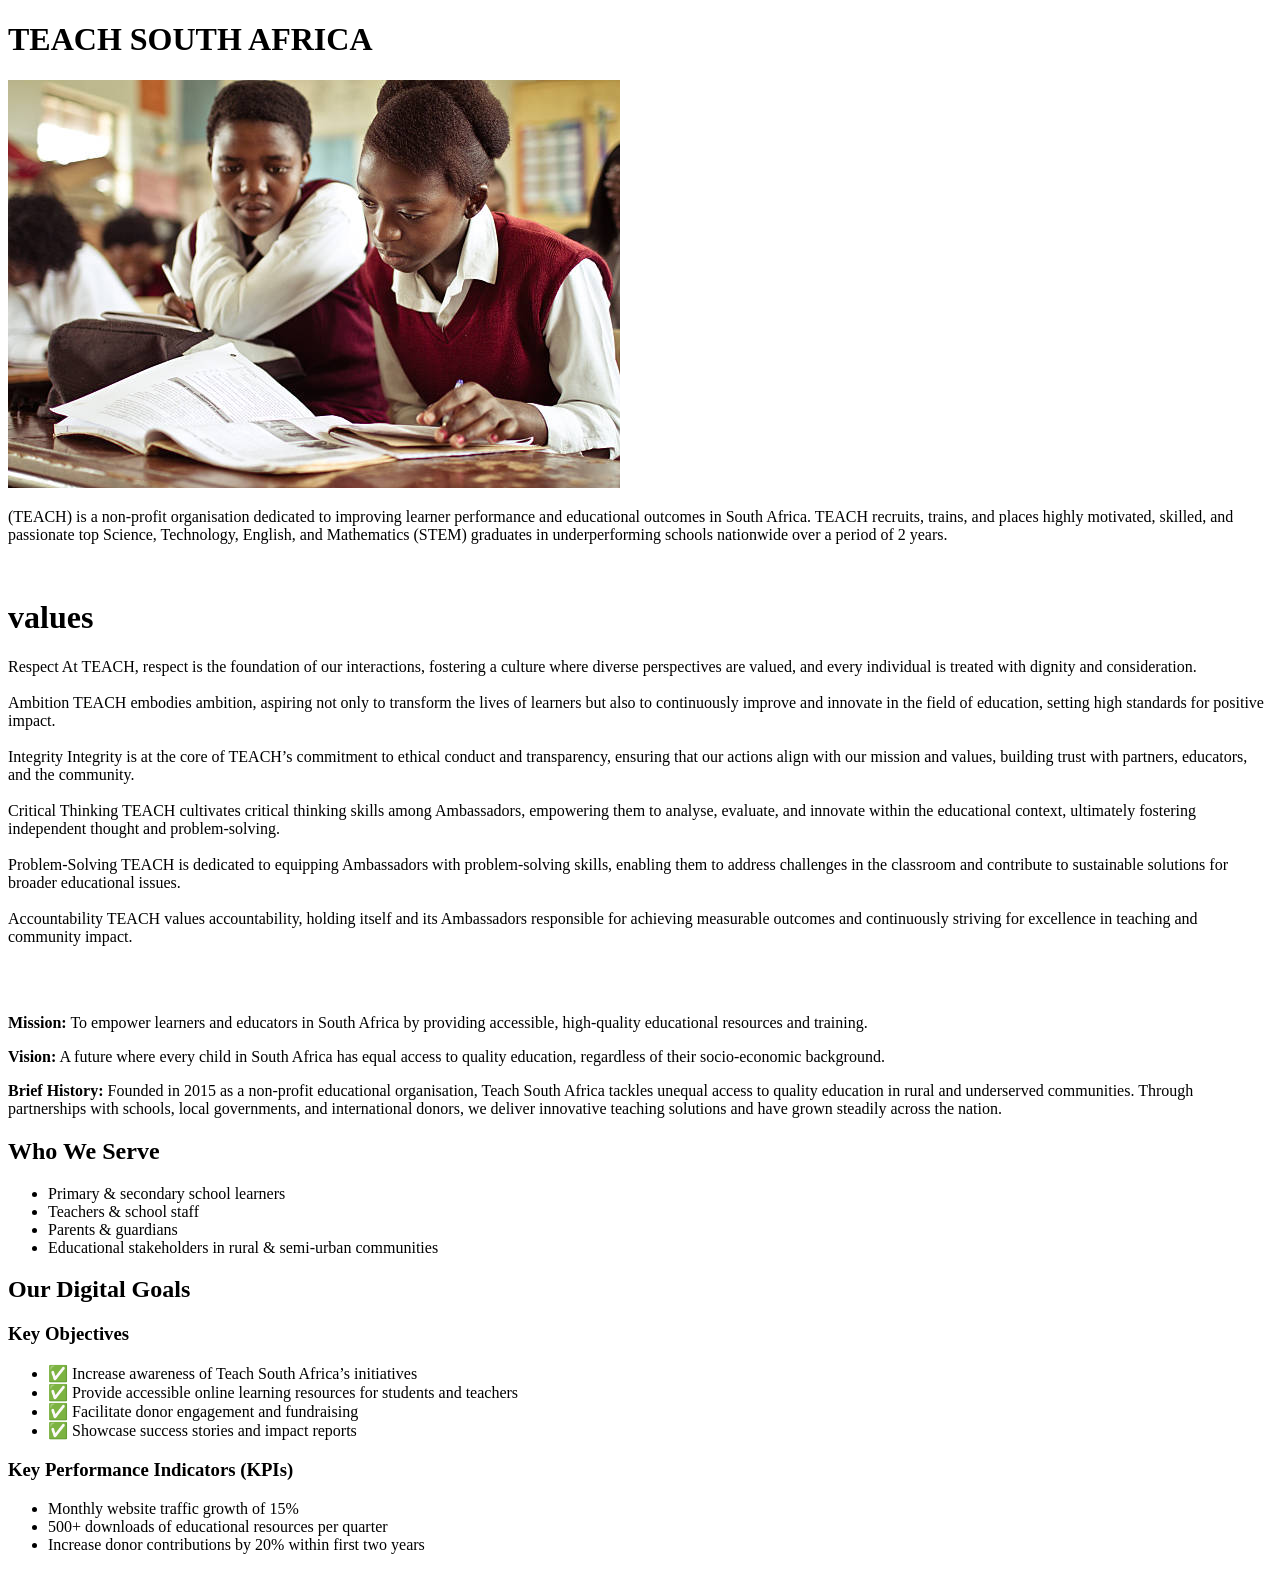
==== Teach SA/about.html @ 32f4208b "Initial commit" ====
<!DOCTYPE html>
<html lang="en">
<head>
    <meta charset="UTF-8">
    <meta name="viewport" content="width=device-width, initial-scale=1.0">
    <title>Document</title>
</head>
<body>
    

<h1>TEACH SOUTH AFRICA</h1>
<img src="image4.jpg" alt="Teach SA">
<p>  
(TEACH) is a non-profit organisation dedicated to improving learner performance and educational outcomes in South Africa. TEACH recruits, trains, and places highly motivated, skilled, and passionate top Science, Technology, English, and Mathematics (STEM) graduates in underperforming schools nationwide over a period of 2 years.</p>

<br>
<h1>values</h1>
<p>Respect
At TEACH, respect is the foundation of our interactions, fostering a culture where diverse perspectives are valued, and every individual is treated with dignity and consideration.
<br>
<br>
Ambition
TEACH embodies ambition, aspiring not only to transform the lives of learners but also to continuously improve and innovate in the field of education, setting high standards for positive impact.
<br>
<br>

Integrity
Integrity is at the core of TEACH’s commitment to ethical conduct and transparency, ensuring that our actions align with our mission and values, building trust with partners, educators, and the community.
<br>
<br>
Critical Thinking
TEACH cultivates critical thinking skills among Ambassadors, empowering them to analyse, evaluate, and innovate within the educational context, ultimately fostering independent thought and problem-solving.
<br>
<br>
Problem-Solving
TEACH is dedicated to equipping Ambassadors with problem-solving skills, enabling them to address challenges in the classroom and contribute to sustainable solutions for broader educational issues.
<br>
<br>
Accountability
TEACH values accountability, holding itself and its Ambassadors responsible for achieving measurable outcomes and continuously striving for excellence in teaching and community impact.</p>
<br>
<br>

  <!-- ================= MAIN CONTENT: ORGANISATION OVERVIEW + GOALS ================= -->
    <main>
        <!-- Hero / mission statement block -->
        <section>
            
            <p><strong>Mission:</strong> To empower learners and educators in South Africa by providing accessible, high-quality educational resources and training.</p>
            <p><strong>Vision:</strong> A future where every child in South Africa has equal access to quality education, regardless of their socio-economic background.</p>
            <p><strong>Brief History:</strong> Founded in 2015 as a non-profit educational organisation, Teach South Africa tackles unequal access to quality education in rural and underserved communities. Through partnerships with schools, local governments, and international donors, we deliver innovative teaching solutions and have grown steadily across the nation.</p>
        </section>

        <!-- Target Audience & Highlights -->
        <section>
            <h2>Who We Serve</h2>
            <ul>
                <li> Primary & secondary school learners</li>
                <li> Teachers & school staff</li>
                <li> Parents & guardians</li>
                <li> Educational stakeholders in rural & semi-urban communities</li>
            </ul>
        </section>

        <!-- Website Goals & KPIs (from brief) -->
        <section>
            <h2>Our Digital Goals</h2>
            <article>
                <h3>Key Objectives</h3>
                <ul>
                    <li>✅ Increase awareness of Teach South Africa’s initiatives</li>
                    <li>✅ Provide accessible online learning resources for students and teachers</li>
                    <li>✅ Facilitate donor engagement and fundraising</li>
                    <li>✅ Showcase success stories and impact reports</li>
                </ul>
            </article>
            <article>
                <h3>Key Performance Indicators (KPIs)</h3>
                <ul>
                    <li> Monthly website traffic growth of 15%</li>
                    <li> 500+ downloads of educational resources per quarter</li>
                    <li> Increase donor contributions by 20% within first two years</li>
                </ul>
            </article>
        </section>

</body>
</html>
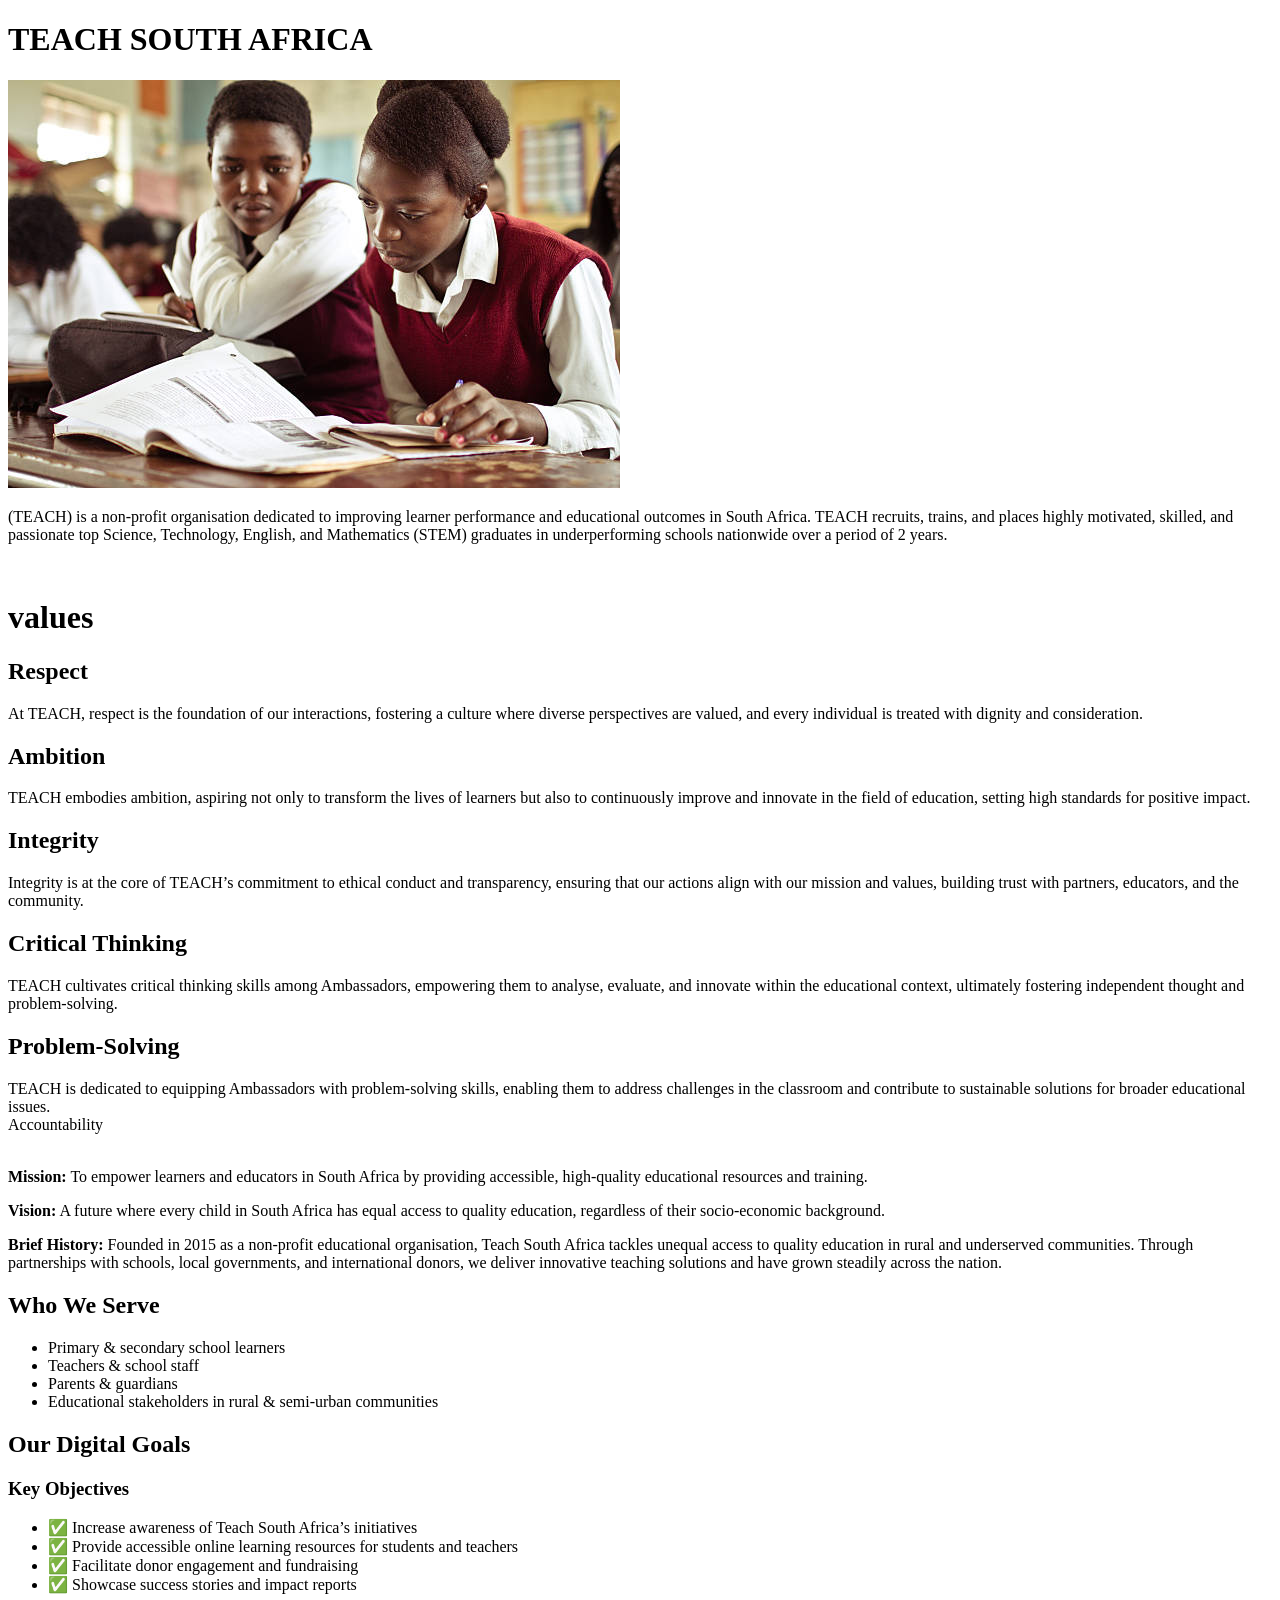
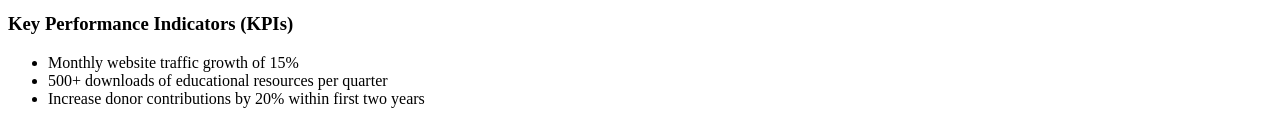
==== commit 990c0ef1: "add css styling" ====
--- a/Teach SA/about.html
+++ b/Teach SA/about.html
@@ -15,28 +15,28 @@
 
 <br>
 <h1>values</h1>
-<p>Respect
+<p><h2>Respect</h2>
 At TEACH, respect is the foundation of our interactions, fostering a culture where diverse perspectives are valued, and every individual is treated with dignity and consideration.
 <br>
-<br>
-Ambition
+
+<h2>Ambition</h2>
 TEACH embodies ambition, aspiring not only to transform the lives of learners but also to continuously improve and innovate in the field of education, setting high standards for positive impact.
 <br>
+
+
+<h2>Integrity</h2>
+Integrity is at the core of TEACH’s commitment to ethical conduct and transparency, ensuring that our actions align with our mission and values, building trust with partners, educators, and the community.
 <br>
 
-Integrity
-Integrity is at the core of TEACH’s commitment to ethical conduct and transparency, ensuring that our actions align with our mission and values, building trust with partners, educators, and the community.
-<br>
-<br>
-Critical Thinking
+<h2>Critical Thinking</h2>
 TEACH cultivates critical thinking skills among Ambassadors, empowering them to analyse, evaluate, and innovate within the educational context, ultimately fostering independent thought and problem-solving.
 <br>
-<br>
-Problem-Solving
+
+<h2>Problem-Solving</h2>
 TEACH is dedicated to equipping Ambassadors with problem-solving skills, enabling them to address challenges in the classroom and contribute to sustainable solutions for broader educational issues.
 <br>
-<br>
-Accountability
+
+Accountability</
 TEACH values accountability, holding itself and its Ambassadors responsible for achieving measurable outcomes and continuously striving for excellence in teaching and community impact.</p>
 <br>
 <br>
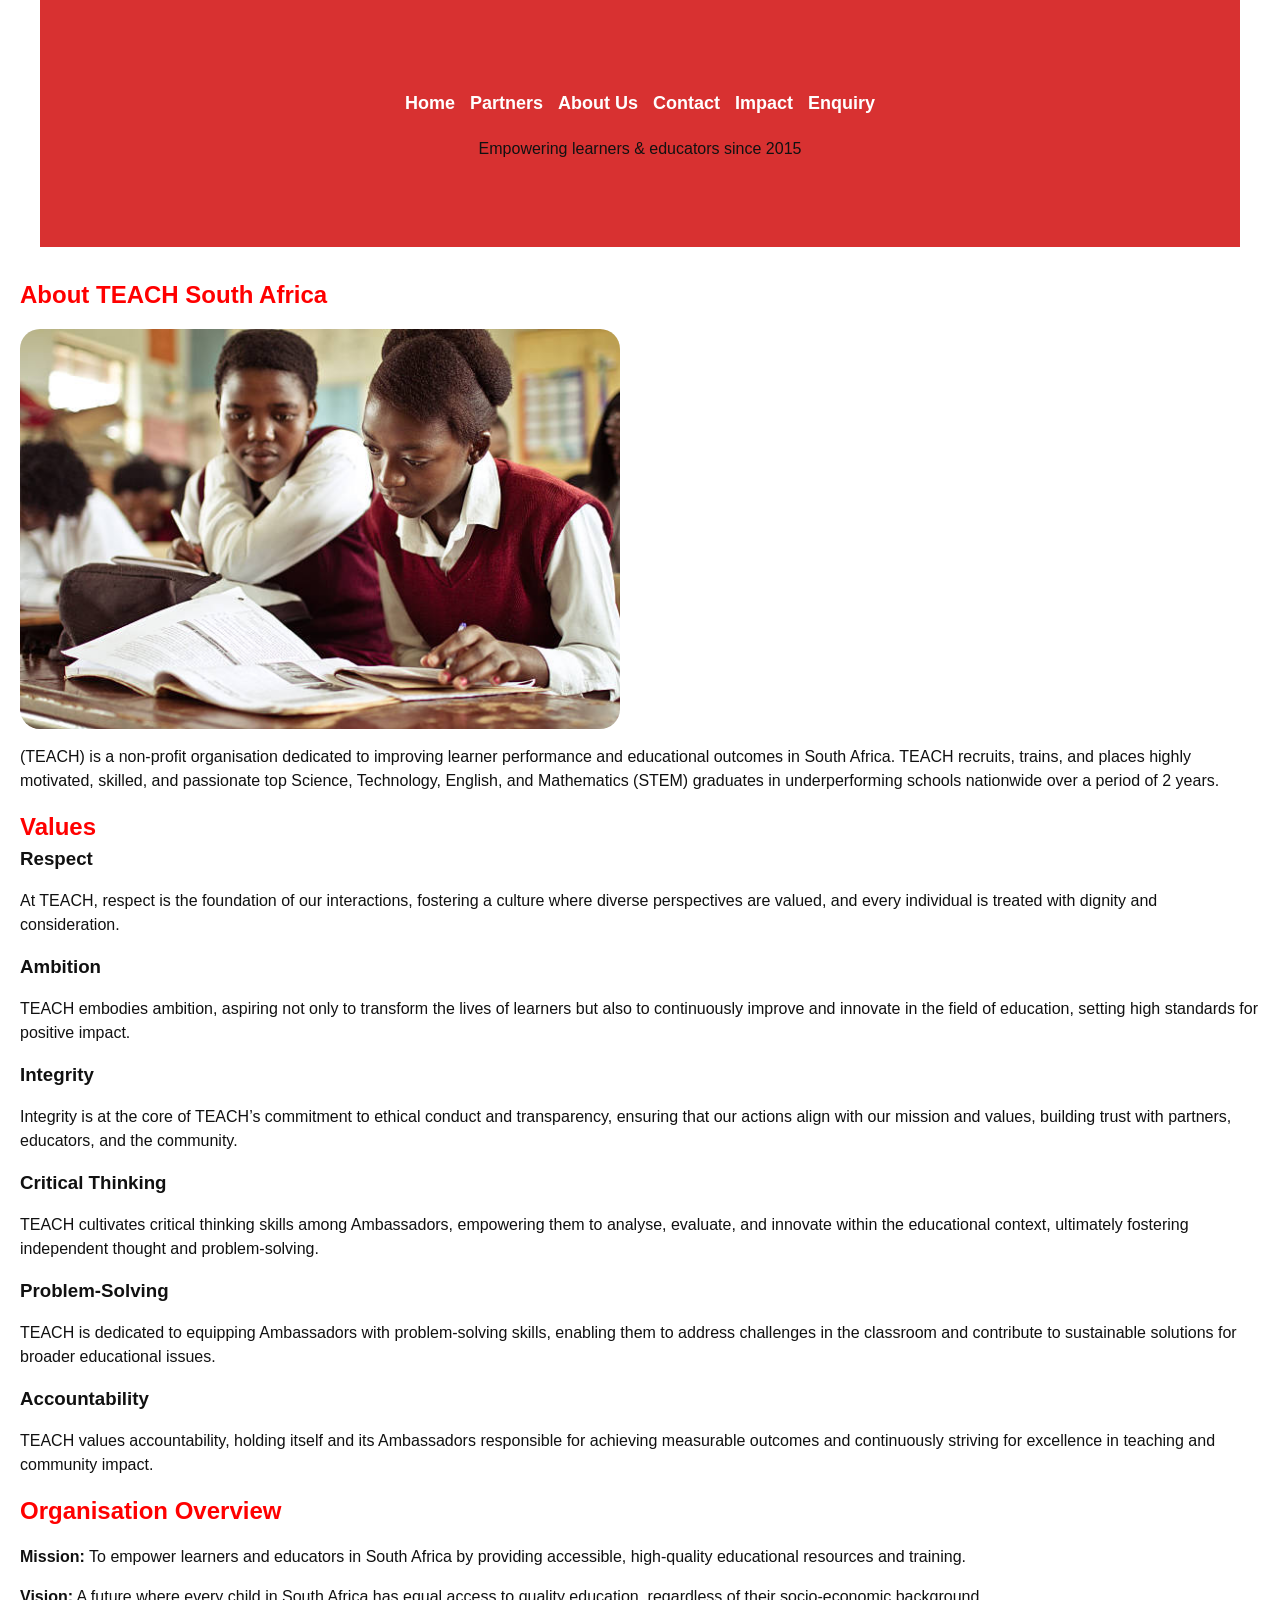
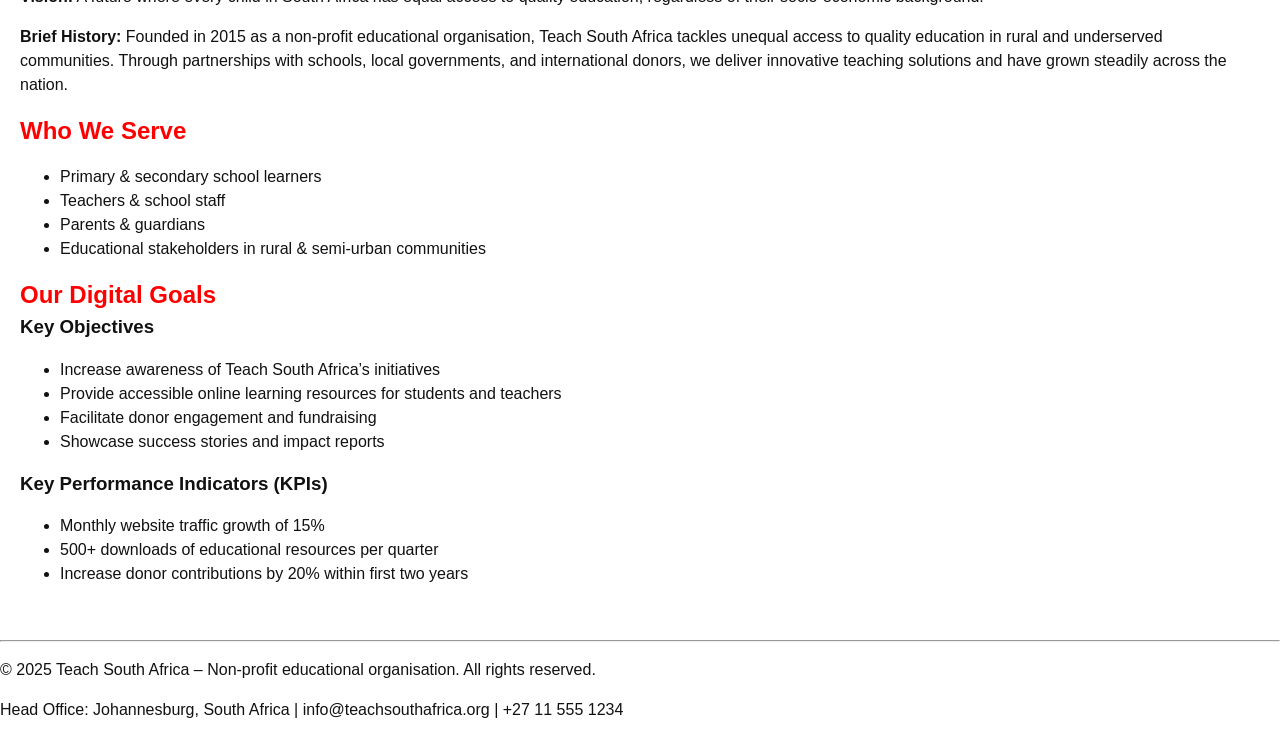
==== commit 1fbe9258: "Make Teach SA responsive (mobile-first header/nav, fluid images)" ====
--- a/Teach SA/about.html
+++ b/Teach SA/about.html
@@ -3,86 +3,102 @@
 <head>
     <meta charset="UTF-8">
     <meta name="viewport" content="width=device-width, initial-scale=1.0">
-    <title>Document</title>
+    <title>Teach South Africa | About</title>
+    <link rel="stylesheet" href="style.css">
 </head>
 <body>
-    
+    <header>
+        
+        <nav>
+            <ul>
+                <li><a href="index.html">Home</a></li>
+                <li><a href="partners.html">Partners</a></li>
+                <li><a href="about.html">About Us</a></li>
+                <li><a href="contact.html">Contact</a></li>
+                <li><a href="impact.html">Impact</a></li>
+                <li><a href="enquiry.html">Enquiry</a></li>
+            </ul>
+        </nav>
+        <p>Empowering learners & educators since 2015</p>
+    </header>
 
-<h1>TEACH SOUTH AFRICA</h1>
-<img src="image4.jpg" alt="Teach SA">
-<p>  
-(TEACH) is a non-profit organisation dedicated to improving learner performance and educational outcomes in South Africa. TEACH recruits, trains, and places highly motivated, skilled, and passionate top Science, Technology, English, and Mathematics (STEM) graduates in underperforming schools nationwide over a period of 2 years.</p>
+    <div class="main-content">
+        <h2>About TEACH South Africa</h2>
 
-<br>
-<h1>values</h1>
-<p><h2>Respect</h2>
-At TEACH, respect is the foundation of our interactions, fostering a culture where diverse perspectives are valued, and every individual is treated with dignity and consideration.
-<br>
+        <img src="image4.jpg" alt="Teach SA" style="width:100%; max-width:600px; border-radius:20px; margin: 16px 0; display:block;">
 
-<h2>Ambition</h2>
-TEACH embodies ambition, aspiring not only to transform the lives of learners but also to continuously improve and innovate in the field of education, setting high standards for positive impact.
-<br>
+        <p>
+            (TEACH) is a non-profit organisation dedicated to improving learner performance and educational outcomes in South Africa. TEACH recruits, trains, and places highly motivated, skilled, and passionate top Science, Technology, English, and Mathematics (STEM) graduates in underperforming schools nationwide over a period of 2 years.
+        </p>
 
+        <h2>Values</h2>
+        <section>
+            <h3>Respect</h3>
+            <p>At TEACH, respect is the foundation of our interactions, fostering a culture where diverse perspectives are valued, and every individual is treated with dignity and consideration.</p>
 
-<h2>Integrity</h2>
-Integrity is at the core of TEACH’s commitment to ethical conduct and transparency, ensuring that our actions align with our mission and values, building trust with partners, educators, and the community.
-<br>
+            <h3>Ambition</h3>
+            <p>TEACH embodies ambition, aspiring not only to transform the lives of learners but also to continuously improve and innovate in the field of education, setting high standards for positive impact.</p>
 
-<h2>Critical Thinking</h2>
-TEACH cultivates critical thinking skills among Ambassadors, empowering them to analyse, evaluate, and innovate within the educational context, ultimately fostering independent thought and problem-solving.
-<br>
+            <h3>Integrity</h3>
+            <p>Integrity is at the core of TEACH’s commitment to ethical conduct and transparency, ensuring that our actions align with our mission and values, building trust with partners, educators, and the community.</p>
 
-<h2>Problem-Solving</h2>
-TEACH is dedicated to equipping Ambassadors with problem-solving skills, enabling them to address challenges in the classroom and contribute to sustainable solutions for broader educational issues.
-<br>
+            <h3>Critical Thinking</h3>
+            <p>TEACH cultivates critical thinking skills among Ambassadors, empowering them to analyse, evaluate, and innovate within the educational context, ultimately fostering independent thought and problem-solving.</p>
 
-Accountability</
-TEACH values accountability, holding itself and its Ambassadors responsible for achieving measurable outcomes and continuously striving for excellence in teaching and community impact.</p>
-<br>
-<br>
+            <h3>Problem-Solving</h3>
+            <p>TEACH is dedicated to equipping Ambassadors with problem-solving skills, enabling them to address challenges in the classroom and contribute to sustainable solutions for broader educational issues.</p>
 
-  <!-- ================= MAIN CONTENT: ORGANISATION OVERVIEW + GOALS ================= -->
-    <main>
-        <!-- Hero / mission statement block -->
-        <section>
-            
-            <p><strong>Mission:</strong> To empower learners and educators in South Africa by providing accessible, high-quality educational resources and training.</p>
-            <p><strong>Vision:</strong> A future where every child in South Africa has equal access to quality education, regardless of their socio-economic background.</p>
-            <p><strong>Brief History:</strong> Founded in 2015 as a non-profit educational organisation, Teach South Africa tackles unequal access to quality education in rural and underserved communities. Through partnerships with schools, local governments, and international donors, we deliver innovative teaching solutions and have grown steadily across the nation.</p>
+            <h3>Accountability</h3>
+            <p>TEACH values accountability, holding itself and its Ambassadors responsible for achieving measurable outcomes and continuously striving for excellence in teaching and community impact.</p>
         </section>
 
-        <!-- Target Audience & Highlights -->
-        <section>
-            <h2>Who We Serve</h2>
-            <ul>
-                <li> Primary & secondary school learners</li>
-                <li> Teachers & school staff</li>
-                <li> Parents & guardians</li>
-                <li> Educational stakeholders in rural & semi-urban communities</li>
-            </ul>
-        </section>
+        <main>
+            <section>
+                <h2>Organisation Overview</h2>
+                <p><strong>Mission:</strong> To empower learners and educators in South Africa by providing accessible, high-quality educational resources and training.</p>
+                <p><strong>Vision:</strong> A future where every child in South Africa has equal access to quality education, regardless of their socio-economic background.</p>
+                <p><strong>Brief History:</strong> Founded in 2015 as a non-profit educational organisation, Teach South Africa tackles unequal access to quality education in rural and underserved communities. Through partnerships with schools, local governments, and international donors, we deliver innovative teaching solutions and have grown steadily across the nation.</p>
+            </section>
 
-        <!-- Website Goals & KPIs (from brief) -->
-        <section>
-            <h2>Our Digital Goals</h2>
-            <article>
-                <h3>Key Objectives</h3>
+            <section>
+                <h2>Who We Serve</h2>
                 <ul>
-                    <li>✅ Increase awareness of Teach South Africa’s initiatives</li>
-                    <li>✅ Provide accessible online learning resources for students and teachers</li>
-                    <li>✅ Facilitate donor engagement and fundraising</li>
-                    <li>✅ Showcase success stories and impact reports</li>
+                    <li>Primary & secondary school learners</li>
+                    <li>Teachers & school staff</li>
+                    <li>Parents & guardians</li>
+                    <li>Educational stakeholders in rural & semi-urban communities</li>
                 </ul>
-            </article>
-            <article>
-                <h3>Key Performance Indicators (KPIs)</h3>
-                <ul>
-                    <li> Monthly website traffic growth of 15%</li>
-                    <li> 500+ downloads of educational resources per quarter</li>
-                    <li> Increase donor contributions by 20% within first two years</li>
-                </ul>
-            </article>
-        </section>
+            </section>
 
+            <section>
+                <h2>Our Digital Goals</h2>
+                <article>
+                    <h3>Key Objectives</h3>
+                    <ul>
+                        <li> Increase awareness of Teach South Africa’s initiatives</li>
+                        <li> Provide accessible online learning resources for students and teachers</li>
+                        <li> Facilitate donor engagement and fundraising</li>
+                        <li> Showcase success stories and impact reports</li>
+                    </ul>
+                </article>
+
+                <article>
+                    <h3>Key Performance Indicators (KPIs)</h3>
+                    <ul>
+                        <li>Monthly website traffic growth of 15%</li>
+                        <li>500+ downloads of educational resources per quarter</li>
+                        <li>Increase donor contributions by 20% within first two years</li>
+                    </ul>
+                </article>
+            </section>
+        </main>
+    </div>
+<footer>
+        <hr>
+        <p>&copy; 2025 Teach South Africa – Non-profit educational organisation. All rights reserved.</p>
+        <p> Head Office: Johannesburg, South Africa |  info@teachsouthafrica.org |  +27 11 555 1234</p>
+        
+    </footer>
 </body>
-</html>+</html>
+
--- a/Teach SA/style.css
+++ b/Teach SA/style.css
@@ -0,0 +1,171 @@
+
+/* =============== Base / Mobile-first =============== */
+* { box-sizing: border-box; }
+
+body {
+  margin: 0;
+  padding: 0;
+  font-family: Arial, Helvetica, sans-serif;
+  line-height: 1.5;
+  color: #111;
+  background: #fff;
+}
+
+h1, h2, h3 { margin: 0; }
+
+/* =============== Header / Navigation =============== */
+h1 { text-align: center; color: white; }
+h2 { color: red; }
+
+header {
+  background-color: rgb(216, 49, 49);
+  padding: 20px 16px;
+  width: 100%;
+  margin: 0;
+}
+
+header hr {
+  margin: 1px 0;
+  border: none;
+  height: 4px;
+  width: 100%;
+}
+
+header div {
+  display: flex;
+  align-items: center;
+  justify-content: center;
+  gap: 15px;
+  flex-wrap: wrap;
+}
+
+
+
+header nav ul {display: flex;
+  align-items: center;
+  justify-content: center;
+  gap: 15px;
+  flex-wrap: wrap;}
+
+header p { text-align: center; }
+
+header nav {
+  font-weight: 700;
+  font-size: large;
+  margin-top: 10px;
+}
+
+/* Mobile: stack nav items */
+nav ul {
+  display: flex;
+  flex-direction: column;
+  gap: 8px;
+  list-style: none;
+  padding: 0;
+  margin: 10px 0 0;
+  align-items: center;
+}
+
+header a {
+  color: #fff;
+  text-decoration: none;
+}
+
+header h1 { text-shadow: 2px 2px 4px; }
+header div h1 { text-shadow: 2px 2px 4px; }
+
+.logo {
+  border-radius: 50%;
+  width: 90px;
+  height: 90px;
+}
+
+.logo { animation: spinOnce 1s ease-out 1; }
+@keyframes spinOnce {
+  from { transform: rotate(0deg); }
+  to { transform: rotate(360deg); }
+}
+
+/* =============== Main content container =============== */
+.main-content {
+  background-color: #ffffff;
+  padding: 20px 16px;
+  border-radius: 8px;
+}
+
+/* Ensure pages that only have a header + content get consistent background */
+body {
+  background: #fff;
+}
+
+
+/* Responsive full-width hero image */
+.choene {
+  width: 100%;
+  height: auto;
+  border-radius: 20px;
+  display: block;
+}
+
+/* =============== Partners section helpers =============== */
+.partners {
+  display: flex;
+  justify-content: center;
+  align-items: center;
+  gap: 24px;
+  padding: 20px 0;
+  flex-wrap: wrap;
+}
+
+.partners img {
+  height: 90px;
+  width: auto;
+  object-fit: contain;
+  max-width: 100%;
+}
+
+/* =============== Tablets / Desktop =============== */
+@media (min-width: 768px) {
+  header { padding: 70px 20px; }
+  nav ul {
+    flex-direction: row;
+    gap: 10px;
+    margin: 20px 0;
+  }
+  .logo { width: 120px; height: 120px; }
+  .main-content { padding: 30px 20px; }
+  .choene { height: 470px; object-fit: cover; }
+}
+
+
+
+
+/* Extra global guards (keep responsive) */
+header {
+  max-width: 1200px;
+  margin: 0 auto;
+}
+
+img {
+  max-width: 100%;
+  height: auto;
+}
+
+/* Avoid re-defining breakpoints that conflict with mobile-first nav */
+@media (min-width: 768px) {
+  h1 { font-size: 36px; }
+}
+
+.masters img:hover{
+  transform: scale(1.05);
+  transition: transform 0.3s ease;
+}
+
+.masters {
+  display: grid;
+  grid-template-columns: repeat(3, 1fr);
+  gap: 20px;
+  
+  
+}
+
